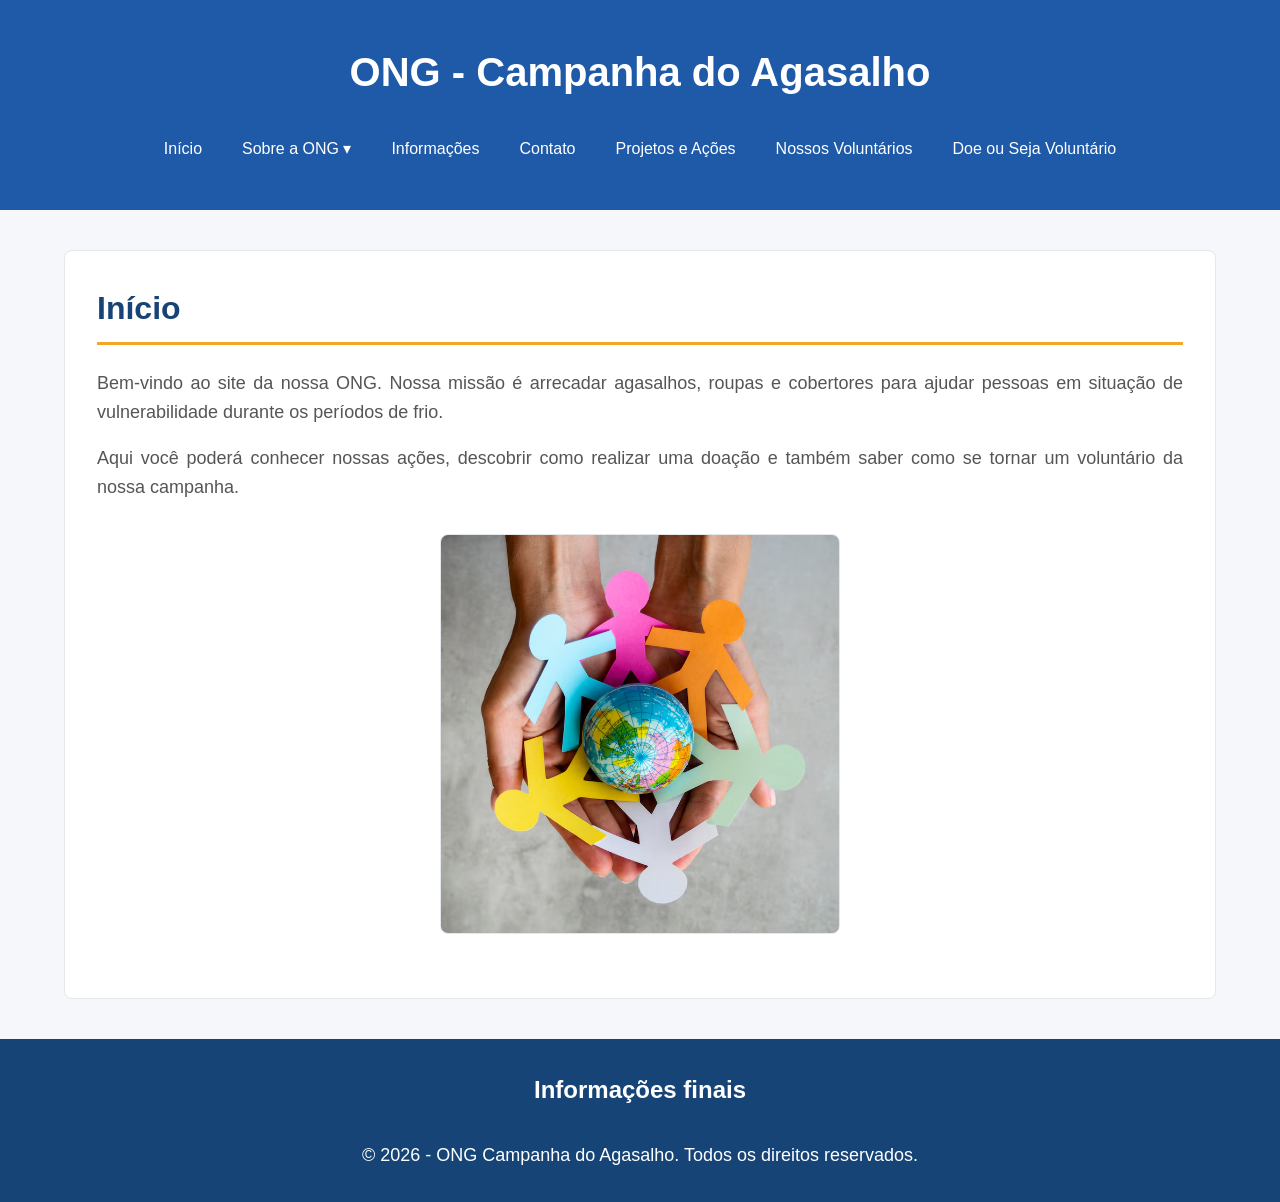
==== HTML/index.html @ b58e63aa "Versão Inicial do projeto" ====
<!DOCTYPE html>
<html lang="pt-BR">

<head>

    <meta charset="utf-8">

    <meta name="viewport" content="width=device-width, initial-scale=1">

    <title>Atividade - Criação site para ONG</title>


    <!-- =====================================================
         ÍCONE DA PÁGINA
         ===================================================== -->

    <link
        rel="icon"
        type="image/png"
        href="../images/Unidos_pela_causa.png"
    >


    <!-- =====================================================
         CONEXÃO COM O ARQUIVO CSS
         ===================================================== -->

    <link
        rel="stylesheet"
        href="../CSS/index.css"
    >

</head>



<body>


    <!-- =====================================================
         CABEÇALHO
         ===================================================== -->

    <header>

        <h1>ONG - Campanha do Agasalho</h1>


        <!-- =================================================
             MENU DE NAVEGAÇÃO
             ================================================= -->

        <nav>


            <!-- Controle do menu hambúrguer -->

            <input
                type="checkbox"
                id="menu-toggle"
                class="menu-toggle"
            >


            <!-- Botão hambúrguer -->

            <label
                for="menu-toggle"
                class="menu-button"
                aria-label="Abrir ou fechar menu"
            >

                <span class="barra"></span>

                <span class="barra"></span>

                <span class="barra"></span>

            </label>


            <!-- =================================================
                 MENU PRINCIPAL
                 ================================================= -->

            <ul class="menu">


                <!-- INÍCIO -->

                <li>

                    <a href="#inicio">
                        Início
                    </a>

                </li>


                <!-- =================================================
                     SOBRE A ONG + SUBMENU
                     ================================================= -->

                <li class="dropdown">


                    <!-- Controle do submenu -->

                    <input
                        type="checkbox"
                        id="submenu-toggle"
                        class="dropdown-toggle"
                    >


                    <!-- Botão do submenu -->

                    <label
                        for="submenu-toggle"
                        class="dropdown-label"
                    >

                        Sobre a ONG ▾

                    </label>


                    <!-- Submenu -->

                    <ul class="submenu">


                        <li>

                            <a href="#sobre">
                                Sobre a ONG
                            </a>

                        </li>


                        <li>

                            <a href="#missao">
                                Nossa missão
                            </a>

                        </li>


                        <li>

                            <a href="#objetivos">
                                Nossos objetivos
                            </a>

                        </li>


                    </ul>

                </li>


                <!-- INFORMAÇÕES -->

                <li>

                    <a href="#informacoes">
                        Informações
                    </a>

                </li>


                <!-- CONTATO -->

                <li>

                    <a href="#contato">
                        Contato
                    </a>

                </li>


                <!-- PROJETOS -->

                <li>

                   <a href="#projetos">Projetos e Ações</a>
            

                </li>


                <!-- NOSSOS VOLUNTÁRIOS -->

                <li>

                    <a href="#voluntarios">Nossos Voluntários</a>

                </li>


                <!-- CADASTRO -->

                <li>

                    <a href="#cadastro">Doe ou Seja Voluntário</a>

                </li>


            </ul>

        </nav>

    </header>


    <!-- =====================================================
         CONTÊINER PRINCIPAL DA SPA

         O id="app" identifica o elemento que será manipulado
         posteriormente pelo JavaScript.

         Neste momento o conteúdo continua sendo HTML normal.
         Posteriormente o JavaScript poderá limpar este
         contêiner e inserir o conteúdo correspondente ao hash.
         ===================================================== -->

    <main id="app">


        <!-- =================================================
             SEÇÃO INÍCIO
             ================================================= -->

        <section id="inicio">


            <h2>
                Início
            </h2>


            <p>

                Bem-vindo ao site da nossa ONG. Nossa missão é
                arrecadar agasalhos, roupas e cobertores para ajudar
                pessoas em situação de vulnerabilidade durante os
                períodos de frio.

            </p>


            <p>

                Aqui você poderá conhecer nossas ações, descobrir
                como realizar uma doação e também saber como se
                tornar um voluntário da nossa campanha.

            </p>


            <img
                src="../images/Unidos_pela_causa.png"
                alt="Voluntários da ONG realizando uma campanha de arrecadação de agasalhos"
                width="400"
                height="400"
            >


        </section>


        <!-- =================================================
             SEÇÃO SOBRE A ONG
             ================================================= -->

        <section id="sobre">


            <h2>
                Sobre a ONG
            </h2>


            <p>

                Nossa ONG realiza campanhas de arrecadação de
                agasalhos, roupas e cobertores para serem
                destinados a pessoas e famílias que enfrentam
                dificuldades durante o período de frio.

            </p>


            <!-- MISSÃO -->

            <h3 id="missao">

                <a href="#missao">Nossa missão</a>


            <!-- OBJETIVOS -->

            <h3 id="objetivos">
                <a href="#objetivos">Nossos objetivos</a>

        </section>


        <!-- =================================================
             SEÇÃO INFORMAÇÕES
             ================================================= -->

        <section id="informacoes">


            <h2>
                Informações
            </h2>


            <p>

                Nossa campanha recebe doações de agasalhos,
                roupas de frio e cobertores em boas condições
                de uso. As doações são organizadas e destinadas
                às pessoas que mais precisam.

            </p>


            <img
                src="../images/Campanha_do_Agasalho.png"
                alt="Panfleto da campanha do agasalho"
                width="400"
                height="400"
            >


            <h3>

                Como fazer uma doação

            </h3>


            <p>

                Separe roupas, agasalhos ou cobertores que estejam
                em boas condições de uso e entre em contato com a
                ONG para saber como realizar a entrega.

            </p>


            <h3>

                Seja um voluntário

            </h3>


            <p>

                Você também pode contribuir com seu tempo
                participando da organização, arrecadação e
                distribuição dos agasalhos.

            </p>


        </section>


        <!-- =================================================
             SEÇÃO CONTATO
             ================================================= -->

        <section id="contato">


            <h2>
                Contato
            </h2>


            <p>

                Para realizar uma doação, tirar dúvidas ou
                participar como voluntário, entre em contato
                conosco pelos dados abaixo.

            </p>


            <p>

                <strong>
                    Telefone:
                </strong>

                (11) 99999-9999

            </p>


            <p>

                <strong>
                    E-mail:
                </strong>

                contato@ongagasalho.com

            </p>


            <img
                src="../images/Cartaz.jpg"
                alt="Imagem de contato"
                width="500"
                height="350"
            >


        </section>


    </main>


    <!-- =====================================================
         RODAPÉ
         ===================================================== -->

    <footer>


        <h2>
            Informações finais
        </h2>


        <p>

            © 2026 - ONG Campanha do Agasalho.
            Todos os direitos reservados.

        </p>


    </footer>

    <script type="module" src="../JS/main.js"></script>

</body>

</html>
---- CSS/index.css ----
/* =====================================================
   CORES E CONFIGURAÇÕES GERAIS
   ===================================================== */

:root {

    --cor-primaria: #1E5AA8;
    --cor-primaria-escura: #164477;
    --cor-secundaria: #F4A62A;

    --cor-fundo: #F5F7FA;
    --cor-branco: #FFFFFF;
    --cor-neutra: #E5E7EB;

    --cor-texto: #222222;
    --cor-texto-claro: #555555;


    /* Tamanhos das fontes */

    --fonte-pequena: 16px;
    --fonte-media: 18px;
    --fonte-subtitulo: 24px;
    --fonte-titulo: 32px;
    --fonte-principal: 40px;


    /* Espaçamentos */

    --espaco-1: 8px;
    --espaco-2: 16px;
    --espaco-3: 24px;
    --espaco-4: 32px;
    --espaco-5: 40px;


    /* Arredondamento */

    --raio: 8px;

}


/* =====================================================
   CONFIGURAÇÕES GERAIS
   ===================================================== */

* {

    box-sizing: border-box;

}


html {

    scroll-behavior: smooth;

}


body {

    margin: 0;

    background-color: var(--cor-fundo);

    color: var(--cor-texto);

    font-family: Arial, sans-serif;

    font-size: var(--fonte-pequena);

    line-height: 1.6;

}


/* =====================================================
   CABEÇALHO
   ===================================================== */

header {

    background-color: var(--cor-primaria);

    color: var(--cor-branco);

    padding: var(--espaco-5) var(--espaco-3);

    text-align: center;


    /* FLEXBOX */

    display: flex;

    flex-direction: column;

    align-items: center;

}


header h1 {

    margin: 0 0 var(--espaco-3);

    font-size: var(--fonte-principal);

}


/* =====================================================
   MENU DE NAVEGAÇÃO
   ===================================================== */

nav {

    width: 100%;

    display: flex;

    justify-content: center;

    align-items: center;

}


/* =====================================================
   CHECKBOX DO MENU HAMBÚRGUER
   ===================================================== */

.menu-toggle {

    display: none;

}


/* =====================================================
   BOTÃO HAMBÚRGUER
   ===================================================== */

.menu-button {

    display: none;

    flex-direction: column;

    justify-content: center;

    align-items: center;

    gap: 5px;

    width: 46px;

    height: 46px;

    margin: 0 auto;

    cursor: pointer;

    border-radius: var(--raio);

    transition: background-color 0.3s ease;

}


.menu-button:hover {

    background-color: var(--cor-primaria-escura);

}


.menu-button .barra {

    display: block;

    width: 28px;

    height: 3px;

    background-color: var(--cor-branco);

    border-radius: 3px;

    transition:
        transform 0.3s ease,
        opacity 0.3s ease;

}


/* =====================================================
   MENU PRINCIPAL
   ===================================================== */

.menu {

    display: flex;

    justify-content: center;

    align-items: center;

    flex-wrap: wrap;

    gap: var(--espaco-1);

    list-style: none;

    padding: 0;

    margin: 0;

}


.menu li {

    position: relative;

}


.menu a,
.dropdown-label {

    display: block;

    color: var(--cor-branco);

    text-decoration: none;

    font-size: var(--fonte-pequena);

    padding: var(--espaco-1) var(--espaco-2);

    border-radius: var(--raio);

    cursor: pointer;

    transition:
        background-color 0.3s ease,
        color 0.3s ease;

}


.menu a:hover,
.menu a:focus,
.dropdown-label:hover,
.dropdown-label:focus {

    background-color: var(--cor-secundaria);

    color: var(--cor-texto);

}


/* =====================================================
   CHECKBOX DO SUBMENU
   ===================================================== */

.dropdown-toggle {

    display: none;

}


/* =====================================================
   SUBMENU
   ===================================================== */

.submenu {

    position: absolute;

    top: 100%;

    left: 0;

    z-index: 10;

    min-width: 210px;

    list-style: none;

    padding: var(--espaco-1);

    margin: 0;

    background-color: var(--cor-primaria-escura);

    border-radius: var(--raio);

    opacity: 0;

    visibility: hidden;

    transform: translateY(-8px);

    transition:
        opacity 0.3s ease,
        transform 0.3s ease,
        visibility 0.3s ease;

}


/* =====================================================
   ABRIR SUBMENU
   ===================================================== */

.dropdown:hover .submenu,
.dropdown:focus-within .submenu,
.dropdown-toggle:checked ~ .submenu {

    opacity: 1;

    visibility: visible;

    transform: translateY(0);

}


.submenu a {

    width: 100%;

}


.submenu a:hover,
.submenu a:focus {

    background-color: var(--cor-secundaria);

}


/* =====================================================
   CSS GRID DE 12 COLUNAS
   ===================================================== */

main {

    max-width: 1200px;

    margin: 0 auto;

    padding: var(--espaco-5) var(--espaco-3);


    /* ATIVA O CSS GRID */

    display: grid;


    /* CRIA 12 COLUNAS */

    grid-template-columns: repeat(12, 1fr);


    /* ESPAÇO ENTRE LINHAS E COLUNAS */

    gap: var(--espaco-4);

}


/* =====================================================
   SEÇÕES
   ===================================================== */

section {

    background-color: var(--cor-branco);

    padding: var(--espaco-4);

    border-radius: var(--raio);

    border: 1px solid var(--cor-neutra);


    /* OCUPA AS 12 COLUNAS */

    grid-column: span 12;

}


/* =====================================================
   TÍTULOS
   ===================================================== */

h2 {

    color: var(--cor-primaria-escura);

    font-size: var(--fonte-titulo);

    margin-top: 0;

    margin-bottom: var(--espaco-3);

    border-bottom: 3px solid var(--cor-secundaria);

    padding-bottom: var(--espaco-1);

}


h3 {

    color: var(--cor-primaria);

    font-size: var(--fonte-subtitulo);

    margin-top: var(--espaco-4);

}


/* =====================================================
   PARÁGRAFOS
   ===================================================== */

p {

    font-size: var(--fonte-media);

    color: var(--cor-texto-claro);

    text-align: justify;

}


/* =====================================================
   IMAGENS
   ===================================================== */

img {

    display: block;

    max-width: 100%;

    height: auto;

    margin: var(--espaco-4) auto;

    border-radius: var(--raio);

    border: 1px solid var(--cor-neutra);

}


/* =====================================================
   RODAPÉ
   ===================================================== */

footer {

    background-color: var(--cor-primaria-escura);

    color: var(--cor-branco);

    text-align: center;

    padding: var(--espaco-4) var(--espaco-3);

}


footer h2 {

    color: var(--cor-branco);

    border-bottom: none;

    font-size: var(--fonte-subtitulo);

}


footer p {

    color: var(--cor-branco);

    text-align: center;

    margin: 0;

}


/* =====================================================
   BREAKPOINT 1
   TELAS ATÉ 1200px
   ===================================================== */

@media (max-width: 1200px) {

    main {

        max-width: 1100px;

    }

}


/* =====================================================
   BREAKPOINT 2
   TELAS ATÉ 992px
   ===================================================== */

@media (max-width: 992px) {

    main {

        padding:
            var(--espaco-4)
            var(--espaco-3);

    }


    section {

        padding: var(--espaco-3);

    }


    header h1 {

        font-size: var(--fonte-titulo);

    }

}


/* =====================================================
   BREAKPOINT 3
   TELAS ATÉ 768px
   ===================================================== */

@media (max-width: 768px) {

    main {

        grid-template-columns:
            repeat(12, 1fr);

        padding:
            var(--espaco-3)
            var(--espaco-2);

    }


    section {

        grid-column: span 12;

    }


    header h1 {

        font-size: var(--fonte-subtitulo);

    }

}


/* =====================================================
   BREAKPOINT 4
   TELAS ATÉ 576px
   ===================================================== */

@media (max-width: 576px) {


    /* =================================================
       MOSTRA O BOTÃO HAMBÚRGUER
       ================================================= */

    .menu-button {

        display: flex;

    }


    /* =================================================
       MENU FECHADO
       ================================================= */

    .menu {

        width: 100%;

        flex-direction: column;

        align-items: stretch;

        flex-wrap: nowrap;

        gap: 0;

        max-height: 0;

        overflow: hidden;

        opacity: 0;

        visibility: hidden;

        transition:
            max-height 0.4s ease,
            opacity 0.3s ease,
            visibility 0.3s ease;

    }


    /* =================================================
       MENU ABERTO
       ================================================= */

    .menu-toggle:checked ~ .menu {

        max-height: 500px;

        opacity: 1;

        visibility: visible;

    }


    /* =================================================
       TRANSFORMA HAMBÚRGUER EM X
       ================================================= */

    .menu-toggle:checked
    + .menu-button
    .barra:nth-child(1) {

        transform:
            translateY(8px)
            rotate(45deg);

    }


    .menu-toggle:checked
    + .menu-button
    .barra:nth-child(2) {

        opacity: 0;

    }


    .menu-toggle:checked
    + .menu-button
    .barra:nth-child(3) {

        transform:
            translateY(-8px)
            rotate(-45deg);

    }


    /* =================================================
       ITENS DO MENU
       ================================================= */

    .menu li {

        width: 100%;

    }


    .menu a,
    .dropdown-label {

        width: 100%;

        background-color:
            var(--cor-primaria-escura);

        text-align: center;

    }


    /* =================================================
       SUBMENU NO CELULAR
       ================================================= */

    .submenu {

        position: static;

        width: 100%;

        min-width: 0;

        transform: none;

        border-radius: 0;

        background-color: #12375f;

    }


    /* Impede o hover de abrir no celular */

    .dropdown:hover .submenu,
    .dropdown:focus-within .submenu {

        opacity: 0;

        visibility: hidden;

    }


    /* Abre pelo checkbox */

    .dropdown-toggle:checked ~ .submenu {

        opacity: 1;

        visibility: visible;

    }


    /* =================================================
       CONTEÚDO
       ================================================= */

    main {

        padding:
            var(--espaco-3)
            var(--espaco-2);

    }


    section {

        padding: var(--espaco-3);

    }


    h2 {

        font-size:
            var(--fonte-subtitulo);

    }


    h3 {

        font-size:
            var(--fonte-media);

    }


    p {

        font-size:
            var(--fonte-pequena);

    }

}


/* =====================================================
   BREAKPOINT 5
   TELAS ATÉ 400px
   ===================================================== */

@media (max-width: 400px) {

    header {

        padding:
            var(--espaco-3)
            var(--espaco-2);

    }


    header h1 {

        font-size: 24px;

    }


    main {

        padding:
            var(--espaco-2);

        gap:
            var(--espaco-2);

    }


    section {

        padding:
            var(--espaco-2);

    }


    h2 {

        font-size: 20px;

    }


    p {

        font-size: 15px;

    }


    img {

        margin:
            var(--espaco-2)
            auto;

    }

}

/* =====================================================
   ESTATÍSTICAS DOS VOLUNTÁRIOS
   ===================================================== */

.painel-voluntarios {
    width: 100%;
}

.resumo-voluntarios {
    display: grid;
    grid-template-columns: repeat(3, 1fr);
    gap: var(--espaco-3);
    margin: var(--espaco-4) 0;
}

.card-estatistica {
    display: flex;
    flex-direction: column;
    align-items: center;
    justify-content: center;
    gap: var(--espaco-1);
    padding: var(--espaco-3);
    background: var(--cor-branco);
    border: 1px solid var(--cor-neutra);
    border-radius: var(--raio);
    text-align: center;
}

.card-estatistica strong {
    font-size: var(--fonte-principal);
}

.card-estatistica span {
    font-size: var(--fonte-pequena);
}

.grafico-estados {
    display: flex;
    flex-direction: column;
    gap: var(--espaco-2);
    padding: var(--espaco-3);
    background: var(--cor-branco);
    border: 1px solid var(--cor-neutra);
    border-radius: var(--raio);
}

.barra-estado {
    width: 100%;
}

.barra-estado-cabecalho {
    display: flex;
    justify-content: space-between;
    gap: var(--espaco-2);
    margin-bottom: 6px;
}

.barra-fundo {
    width: 100%;
    height: 18px;
    overflow: hidden;
    background: var(--cor-neutra);
    border-radius: 999px;
}

.barra-preenchida {
    height: 100%;
    background: var(--cor-primaria);
    border-radius: 999px;
}

@media (max-width: 768px) {
    .resumo-voluntarios {
        grid-template-columns: 1fr;
    }
}
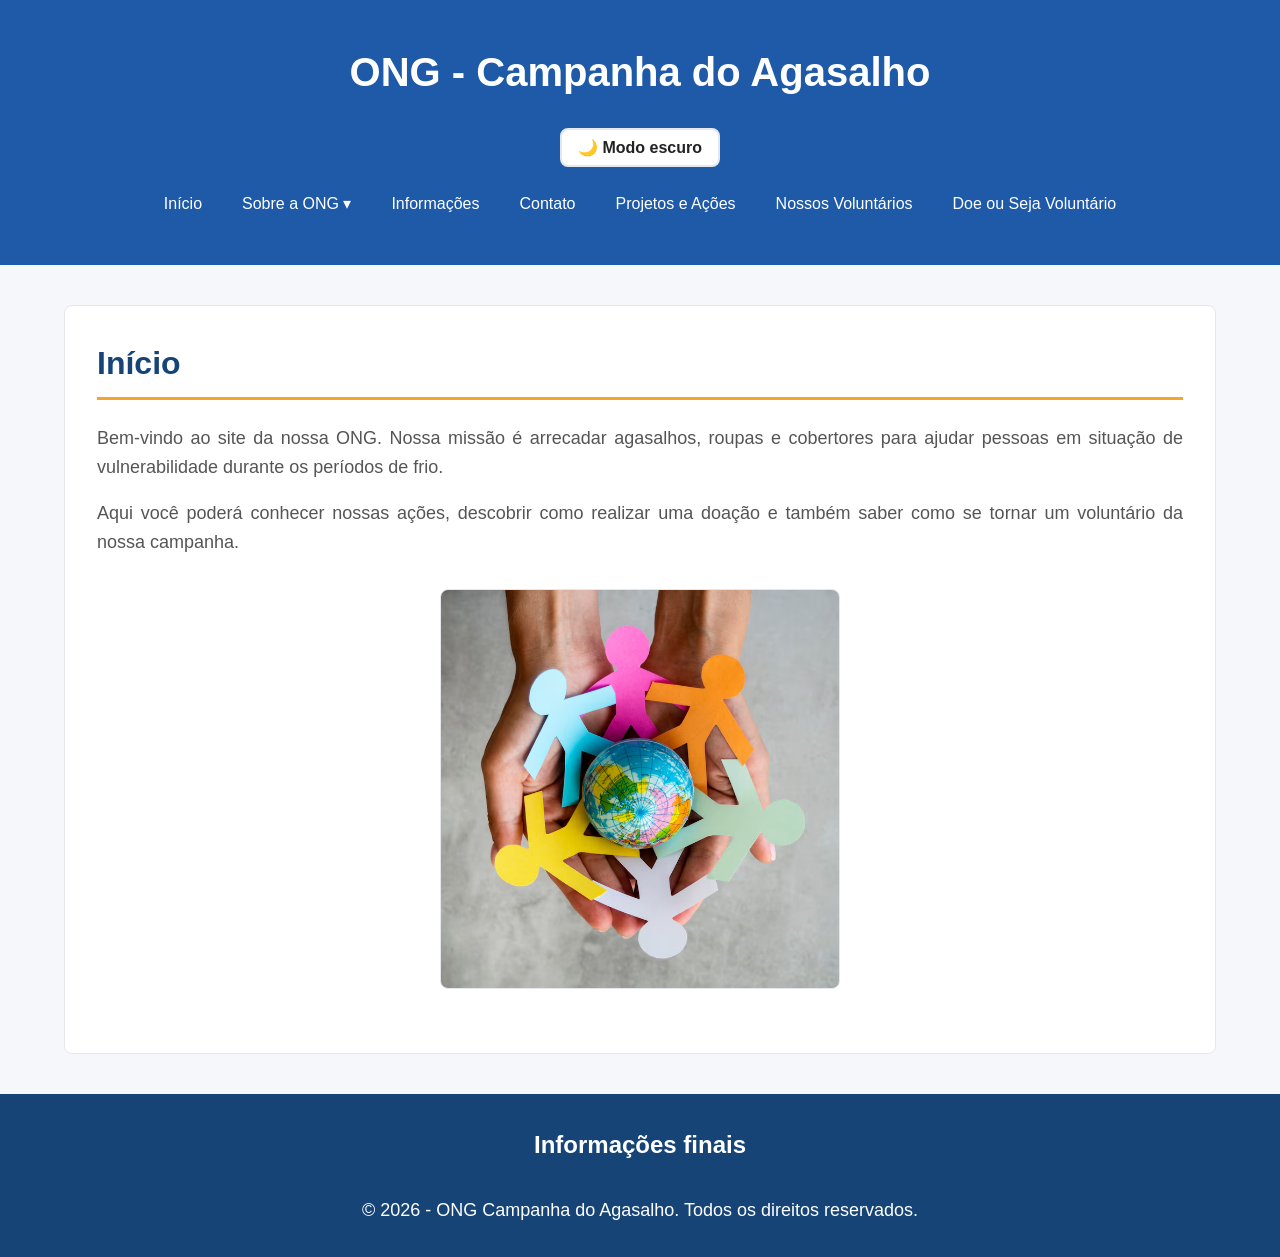
==== commit a01b651a: "feat: adiciona modo escuro ao projeto" ====
--- a/HTML/index.html
+++ b/HTML/index.html
@@ -6,9 +6,9 @@
     <meta charset="utf-8">
 
     <meta name="viewport" content="width=device-width, initial-scale=1">
-
-    <title>Atividade - Criação site para ONG</title>
-
+    <meta name="description" content="Site da ONG Campanha do Agasalho">
+    <title>ONG de Campanha do Agasalho - Criação site para ONG</title>
+        
 
     <!-- =====================================================
          ÍCONE DA PÁGINA
@@ -45,6 +45,14 @@
 
         <h1>ONG - Campanha do Agasalho</h1>
 
+
+        <button
+        type="button"
+        id="tema-toggle"
+        aria-label="Ativar modo escuro"
+    >
+        🌙 Modo escuro
+        </button>
 
         <!-- =================================================
              MENU DE NAVEGAÇÃO
--- a/CSS/index.css
+++ b/CSS/index.css
@@ -38,6 +38,54 @@
 
     --raio: 8px;
 
+}
+
+
+
+/* =====================================================
+   MODO ESCURO
+   ===================================================== */
+
+body.modo-escuro {
+    --cor-fundo: #121212;
+    --cor-branco: #1E1E1E;
+    --cor-neutra: #3A3A3A;
+
+    --cor-texto: #F5F5F5;
+    --cor-texto-claro: #E0E0E0;
+
+    --cor-primaria: #164477;
+    --cor-primaria-escura: #0B2A4A;
+
+    --cor-secundaria: #F4A62A;
+    --cor-foco: #8AB4FF;
+}
+
+
+/* =====================================================
+   BOTÃO DO MODO DE COR
+   ===================================================== */
+
+#tema-toggle {
+    background-color: var(--cor-branco);
+    color: var(--cor-texto);
+    border: 2px solid var(--cor-neutra);
+    border-radius: var(--raio);
+    padding: var(--espaco-1) var(--espaco-2);
+    margin-bottom: var(--espaco-2);
+    font-size: var(--fonte-pequena);
+    font-weight: bold;
+    cursor: pointer;
+}
+
+#tema-toggle:hover {
+    background-color: var(--cor-secundaria);
+    color: var(--cor-texto);
+}
+
+#tema-toggle:focus {
+    outline: 3px solid var(--cor-foco);
+    outline-offset: 2px;
 }
 
 
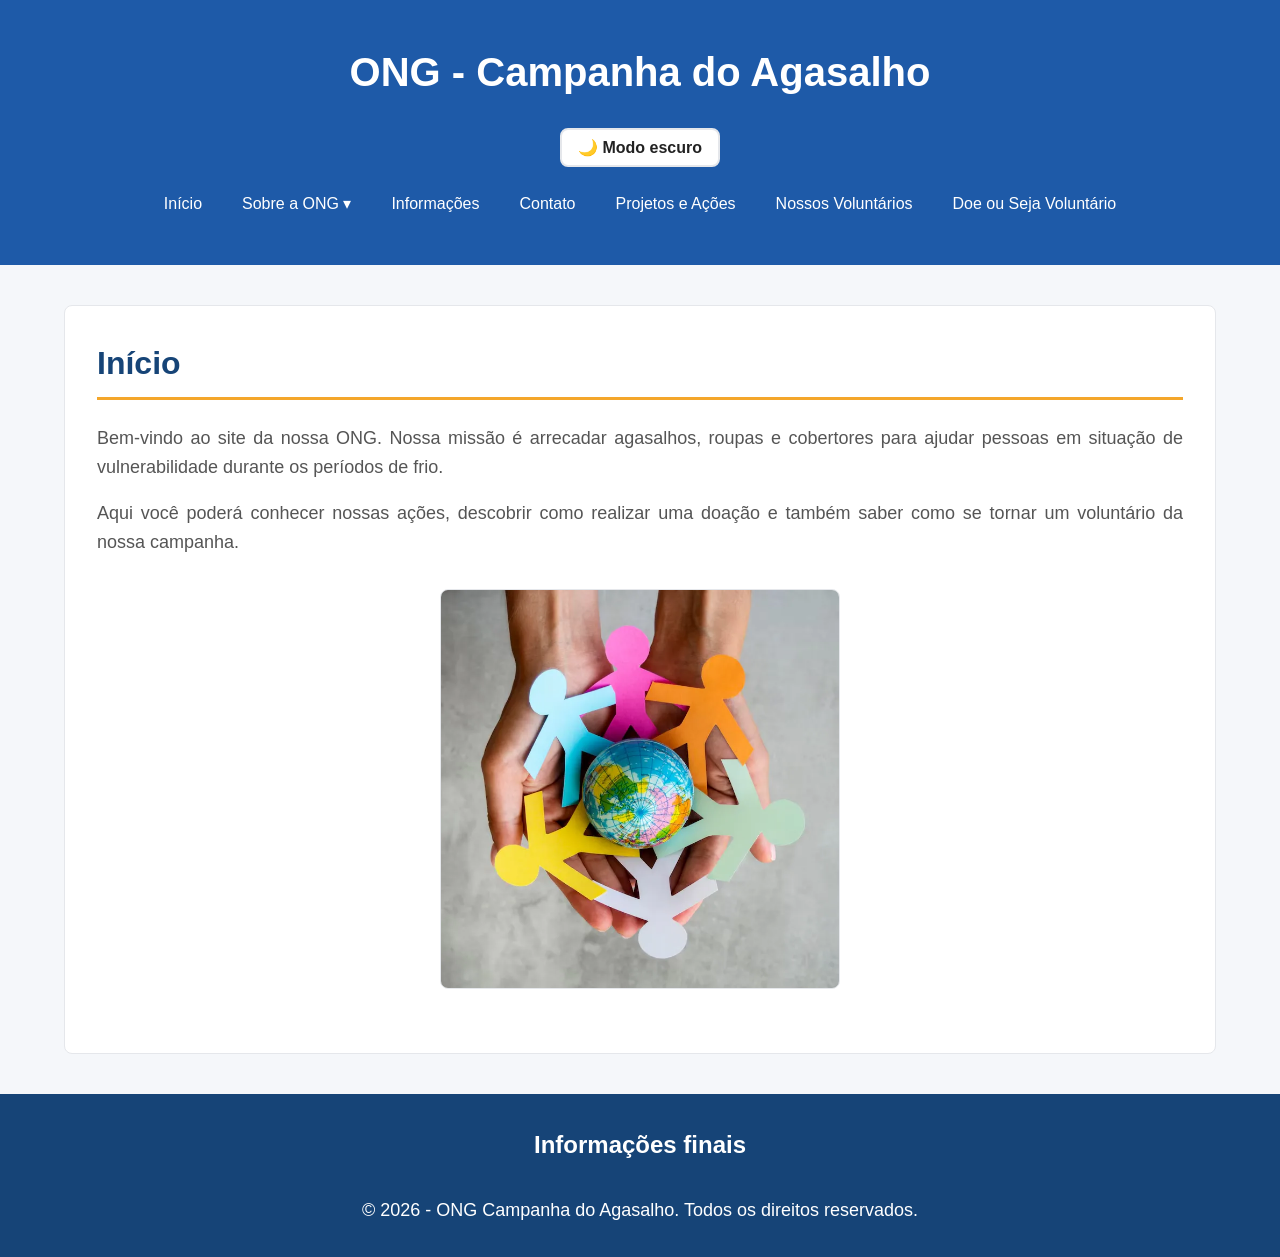
==== commit b82e865a: "feat: prepara projeto para publicação no GitHub Pages" ====
--- a/HTML/index.html
+++ b/HTML/index.html
@@ -17,7 +17,7 @@
     <link
         rel="icon"
         type="image/png"
-        href="../images/Unidos_pela_causa.png"
+        href="../images/Unidos_pela_causa.webp"
     >
 
 
@@ -273,7 +273,7 @@
 
 
             <img
-                src="../images/Unidos_pela_causa.png"
+                src="../images/Unidos_pela_causa.webp"
                 alt="Voluntários da ONG realizando uma campanha de arrecadação de agasalhos"
                 width="400"
                 height="400"
@@ -343,7 +343,7 @@
 
 
             <img
-                src="../images/Campanha_do_Agasalho.png"
+                src="../images/Campanha_do_Agasalho.webp"
                 alt="Panfleto da campanha do agasalho"
                 width="400"
                 height="400"
